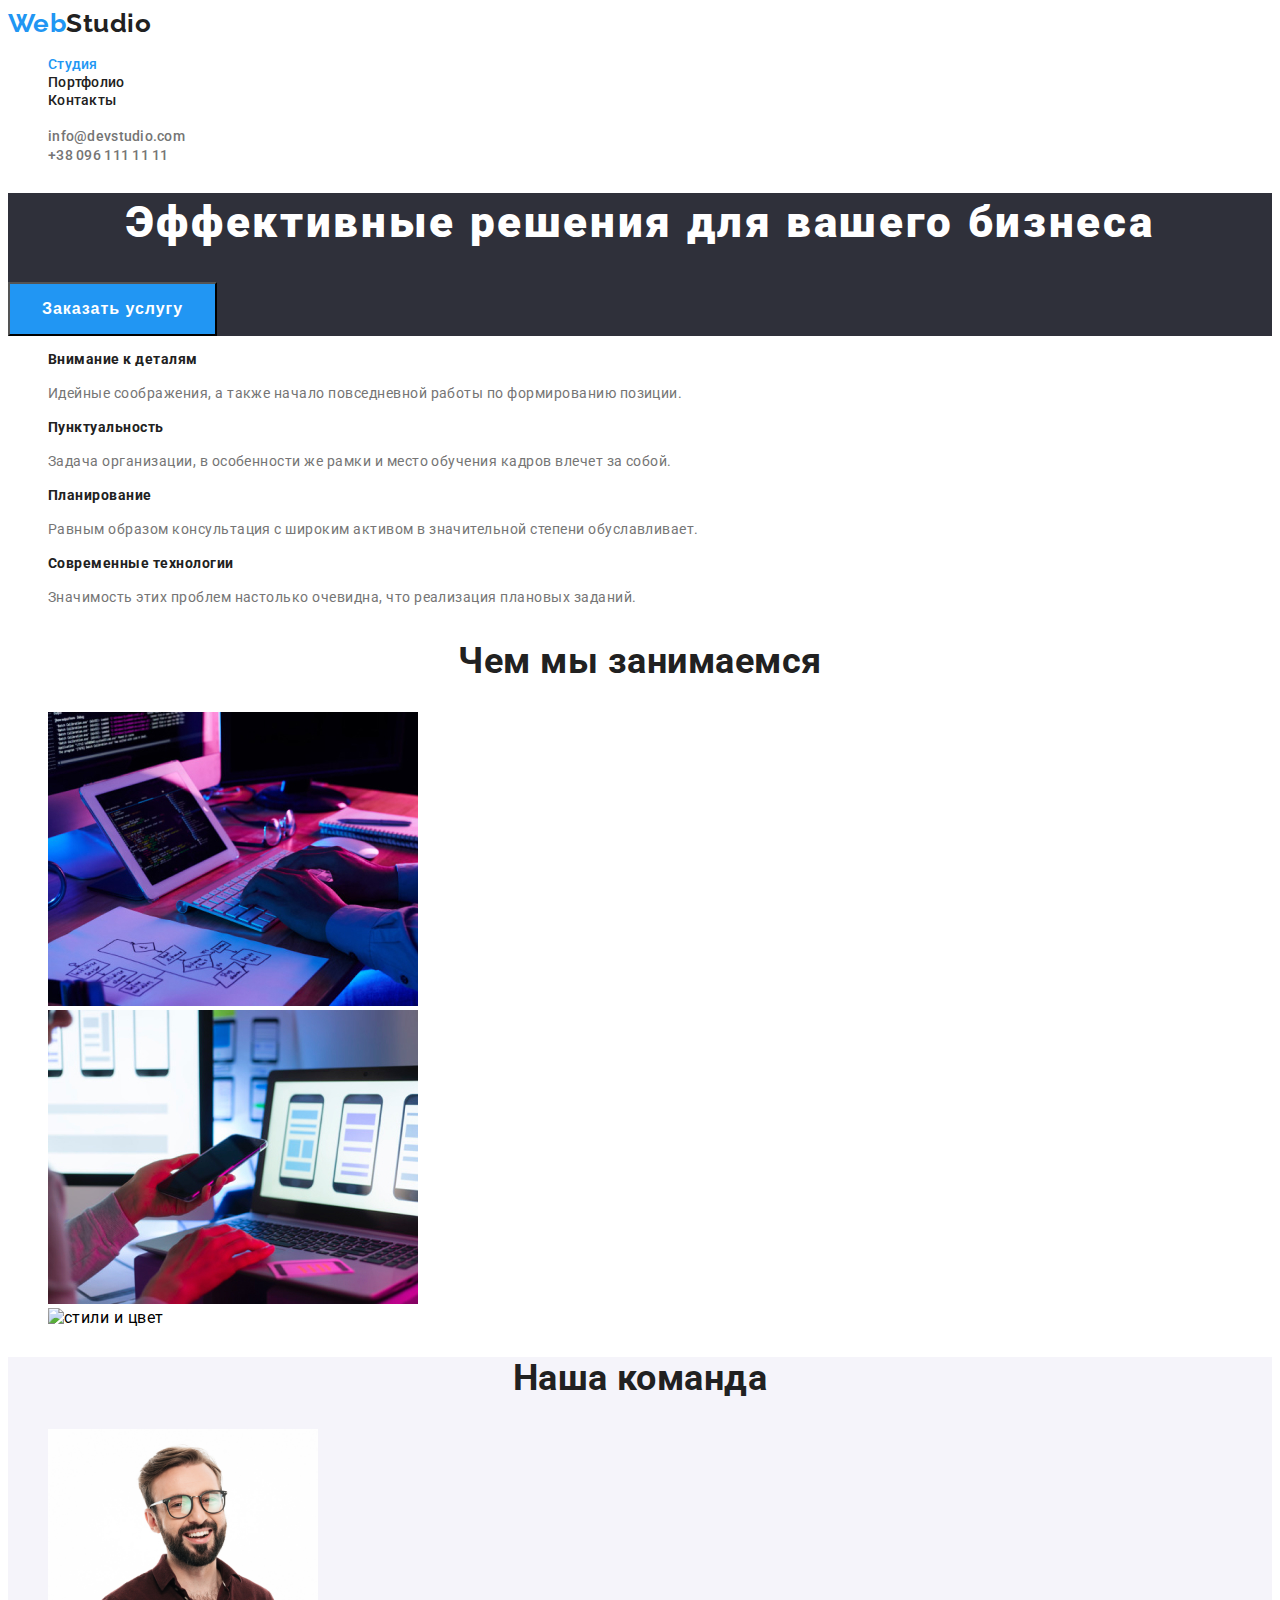
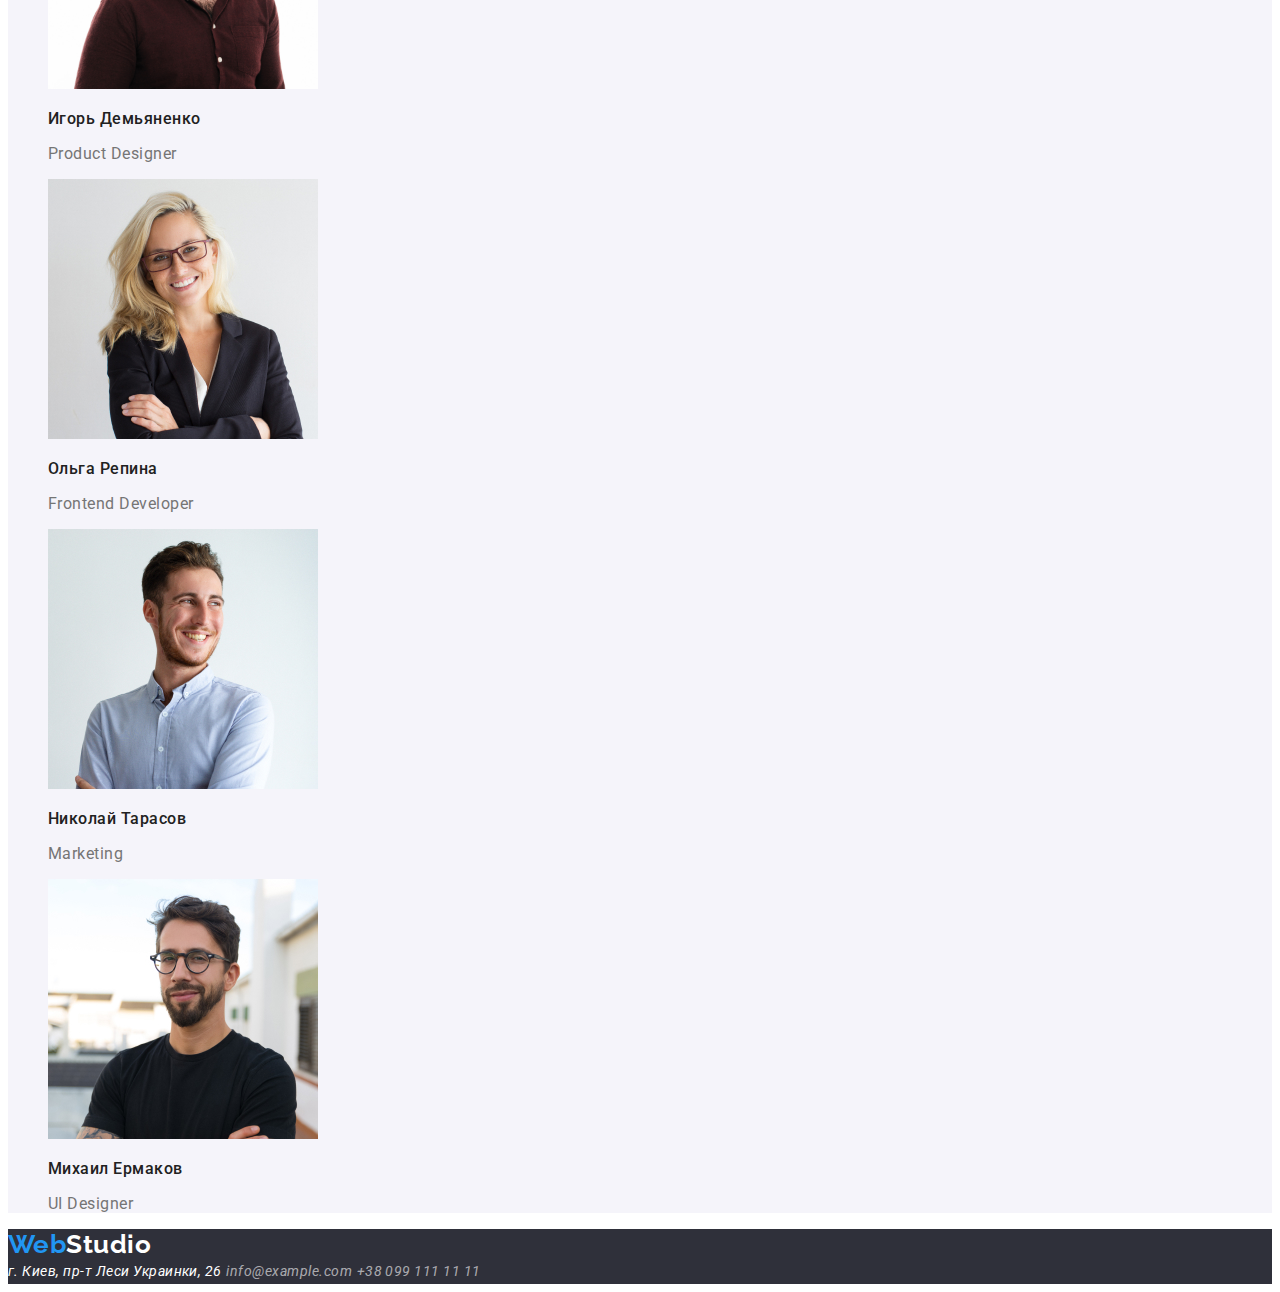
==== index.html @ 08ae2f05 "стилі CSS" ====
<!DOCTYPE html>
<html lang="en">
  <head>
    <meta charset="UTF-8" />
    <meta http-equiv="X-UA-Compatible" content="IE=edge" />
    <meta name="viewport" content="width=device-width, initial-scale=1.0" />
    <title>Document</title>

    <link
      href="https://fonts.googleapis.com/css2?family=Raleway:wght@700&family=Roboto:wght@400;500;700;900&display=swap"
      rel="stylesheet"
    />
    <link rel="stylesheet" href="./css/styles.css" />
  </head>
  <body>
    <!-- header -->
    <header>
      <nav class="header-nav">
        <a href="/" class="logo"
          ><span class="second-color-logo">Web</span>Studio
        </a>
        <ul class="site-nav list">
          <li><a href="./index.html" class="link current">Студия</a></li>
          <li>
            <a href="./portfolio.html" class="link">Портфолио</a>
          </li>

          <li><a href="./contacts.html" class="link">Контакты</a></li>
        </ul>
      </nav>

      <ul class="contacts list">
        <li><a href="/" class="contacts-list">info@devstudio.com</a></li>
        <li>
          <a href="tel:+380961111111" class="contacts-list"
            >+38 096 111 11 11</a
          >
        </li>
      </ul>
    </header>
    <!-- main -->
    <main>
      <!-- герой -->
      <section class="hero">
        <h1 class="hero-title">Эффективные решения для вашего бизнеса</h1>
        <button type="button" class="hero button">Заказать услугу</button>
      </section>

      <!-- наши плюсы -->
      <section class="section">
        <h2 class="section-title hidden-title">Наши плюсы</h2>
        <ul class="benefits list">
          <li>
            <h3 class="title">Внимание к деталям</h3>
            <p class="benefits-text">
              Идейные соображения, а также начало повседневной работы по
              формированию позиции.
            </p>
          </li>
          <li>
            <h3 class="title">Пунктуальность</h3>
            <p class="benefits-text">
              Задача организации, в особенности же рамки и место обучения кадров
              влечет за собой.
            </p>
          </li>
          <li>
            <h3 class="title">Планирование</h3>
            <p class="benefits-text">
              Равным образом консультация с широким активом в значительной
              степени обуславливает.
            </p>
          </li>
          <li>
            <h3 class="title">Современные технологии</h3>
            <p class="benefits-text">
              Значимость этих проблем настолько очевидна, что реализация
              плановых заданий.
            </p>
          </li>
        </ul>
      </section>

      <!-- род занятий  -->
      <section class="section">
        <h2 class="section-title">Чем мы занимаемся</h2>

        <ul class="list works">
          <li>
            <img
              src="./images/верстка.jpg"
              alt="верстка"
              width="370"
              height="294"
            />
          </li>
          <li>
            <img
              src="./images/мобильная-разработка.jpg"
              alt="мобильная разроботка"
              width="370"
              height="294"
            />
          </li>
          <li>
            <img
              src="./images/дизайн.jpg"
              alt="стили и цвет"
              width="370"
              height="294"
            />
          </li>
        </ul>
      </section>

      <!-- команда -->
      <section class="section team">
        <h2 class="section-title">Наша команда</h2>
        <ul class="list">
          <li>
            <img
              src="./images/img-1.jpg"
              alt="Product Designer"
              width="270"
              height="260"
            />
            <h3 class="member">Игорь Демьяненко</h3>
            <p class="specialty">Product Designer</p>
          </li>
          <li>
            <img
              src="./images/img-2.jpg"
              alt="Frontend Developer"
              width="270"
              height="260"
            />
            <h3 class="member">Ольга Репина</h3>
            <p class="specialty">Frontend Developer</p>
          </li>
          <li>
            <img
              src="./images/img-3.jpg"
              alt="Николай Тарасов"
              width="270"
              height="260"
            />
            <h3 class="member">Николай Тарасов</h3>
            <p class="specialty">Marketing</p>
          </li>
          <li>
            <img
              src="./images/img-4.jpg"
              alt="Михаил Ермаков"
              width="270"
              height="260"
            />
            <h3 class="member">Михаил Ермаков</h3>
            <p class="specialty">UI Designer</p>
          </li>
        </ul>
      </section>
    </main>
    <!-- footer -->
    <footer>
      <a href="/" class="logo"><span class="footer-logo">Web</span>Studio </a>
      <address class="adress">
        <a href="/" class="location">г. Киев, пр-т Леси Украинки, 26</a>
        <a href="email:info@example.com" class="contacts">info@example.com</a>
        <a href="tel:+380991111111" class="contacts mail">+38 099 111 11 11</a>
      </address>
    </footer>
  </body>
</html>
---- css/styles.css ----
body {
  font-family: Roboto, sans-serif;
  letter-spacing: 0.03em;
  font-weight: 400;
  background-color: #ffffff;
}

:root {
  --basic-color: #212121;
  --text-color: #757575;
  --accent-color: #2196f3;
  --hero-title-color: #ffffff;
  --button-bkg-color: #2196f3;
  --hero-bcg-color: #2f303a;
}

.list {
  list-style: none;
}

.decoration {
  text-decoration: none;
}

.hidden-title {
  display: none;
}

/* шапка */
header {
  color: var(--basic-color);
  background-color: #ffffff;

  /* display: flex;
  align-items: center;
  justify-content: space-between; */
}

/* logo */
.logo {
  color: var(--basic-color);
  font-family: Raleway;
  font-weight: 700;
  font-size: 26px;
  line-height: 1.19;

  text-decoration: none;
}

.logo:hover,
.logo:focus {
  color: gray;
}
.logo .second-color-logo {
  color: var(--accent-color);
}
.header-nav {
  font-weight: 500;
  font-size: 16px;
  line-height: 1.14;
}
/* nav */
.site-nav .link {
  color: var(--basic-color);
  font-size: 14px;
  line-height: 1.14;
  letter-spacing: 0.02em;
  text-decoration: none;
}

.site-nav .link:hover,
.site-nav .link:focus {
  color: var(--accent-color);
}
.site-nav .link.current {
  color: var(--accent-color);
}

/* header contacts */
.contacts .contacts-list {
  color: var(--text-color);
  font-weight: 500;
  font-size: 14px;
  line-height: 1.14;
  letter-spacing: 0.02em;
  text-decoration: none;
}

.contacts .contacts-list:hover,
.contacts .contacts-list:focus {
  color: var(--accent-color);
}
/* body */

.section-title {
  color: var(--basic-color);

  font-weight: 700;
  font-size: 36px;
  line-height: 1.17;
  text-align: center;
}
/* hero */
.hero {
  background-color: var(--hero-bcg-color);
}

.hero-title {
  color: var(--hero-title-color);
  font-weight: 900;
  font-size: 44px;
  line-height: 1.36;
  text-align: center;
  letter-spacing: 0.06em;
}
/* button */
.button {
  background-color: var(--button-bkg-color);
  color: var(--hero-title-color);

  padding: 10px 32px;

  font-weight: 700;
  font-size: 16px;
  line-height: 1.88;
  align-items: center;
  text-align: center;
  letter-spacing: 0.06em;

  cursor: pointer;
}
.hero.button:hover,
.hero.button:focus {
  color: gray;
}

/* benefits */

.benefits .title {
  color: var(--basic-color);
  font-size: 14px;
  font-weight: 700;
  line-height: 1.14;
}
.benefits-text {
  color: var(--text-color);

  font-size: 14px;
  line-height: 1.71;
}

/* work */

/* team */
.team {
  background-color: #f5f4fa;
}
.section .member {
  color: var(--basic-color);

  font-weight: 500;
  font-size: 16px;
  line-height: 1.19;
}
.section .specialty {
  color: var(--text-color);
  font-size: 16px;
  line-height: 1.19;
}

/* footer */
footer {
  background-color: var(--hero-bcg-color);
}
footer > .logo {
  color: var(--hero-title-color);
  font-family: "Raleway";

  font-weight: 700;
  font-size: 26px;
  line-height: 1.19;
}
.logo .footer-logo {
  color: var(--accent-color);
}

footer > .logo:hover,
footer > .logo:focus {
  color: #757575;
}

.adress .location {
  color: var(--hero-title-color);
  font-weight: 400;
  font-size: 14px;
  line-height: 1.71;
  text-decoration: none;
}
.adress .location:hover,
.adress .location:focus {
  color: var(--accent-color);
}
.adress .contacts {
  font-size: 14px;
  line-height: 1.71;
  text-decoration: none;

  color: rgba(255, 255, 255, 0.6);
}

.adress .contacts:hover,
.adress .contacts:focus {
  color: var(--accent-color);
}

/* Portfolio */

/* button */
.filtr.button {
  color: var(--basic-color);
  background: #f5f4fa;
  font-family: Roboto, sans-serif;
  font-weight: 500;
  font-size: 16px;
  line-height: 1.62;
  text-align: center;
  letter-spacing: 0.03em;
}

.filtr.button:hover,
.filtr.button:focus {
  color: var(--hero-title-color);
  background-color: var(--button-bkg-color);
}
.projects .title {
  color: var(--basic-color);
  font-weight: bold;
  font-size: 18px;
  line-height: 2;

  letter-spacing: 0.06em;
}

.projects .text {
  color: var(--text-color);
  font-size: 16px;
  line-height: 1.88;
}
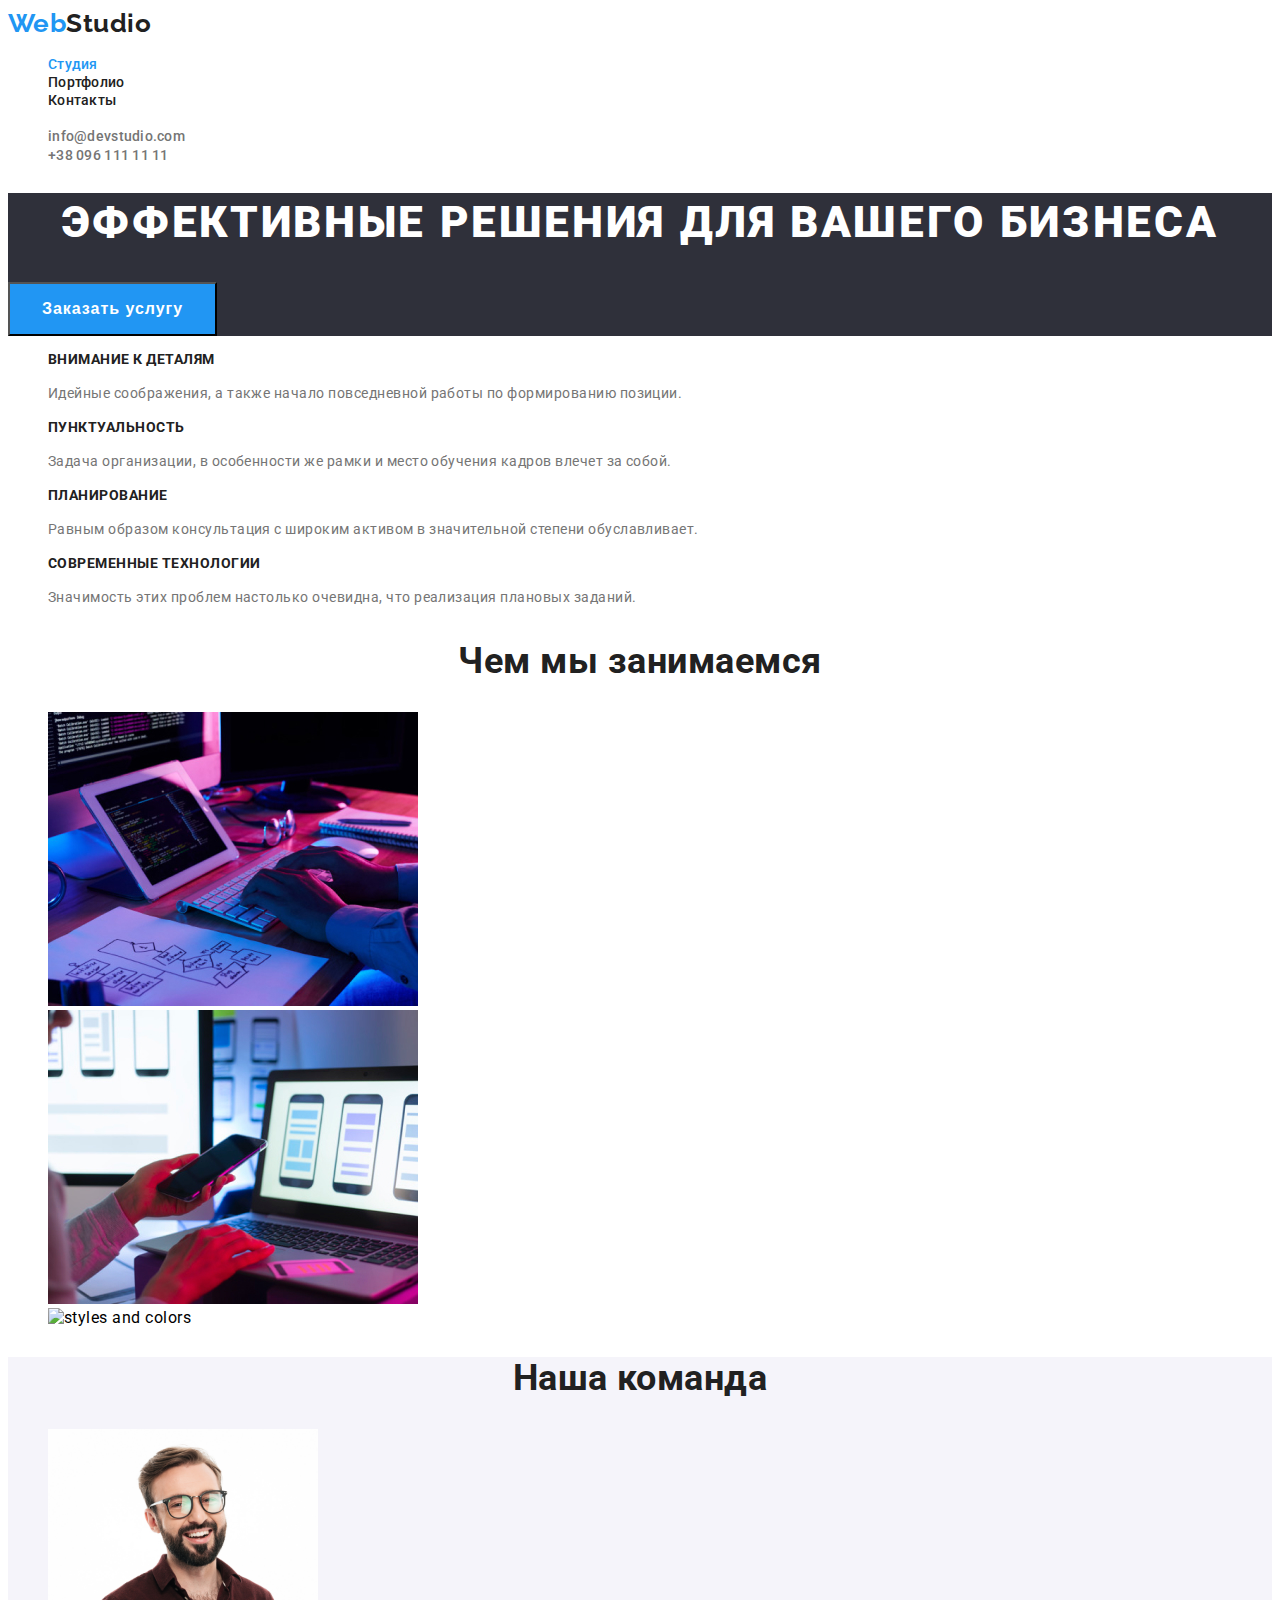
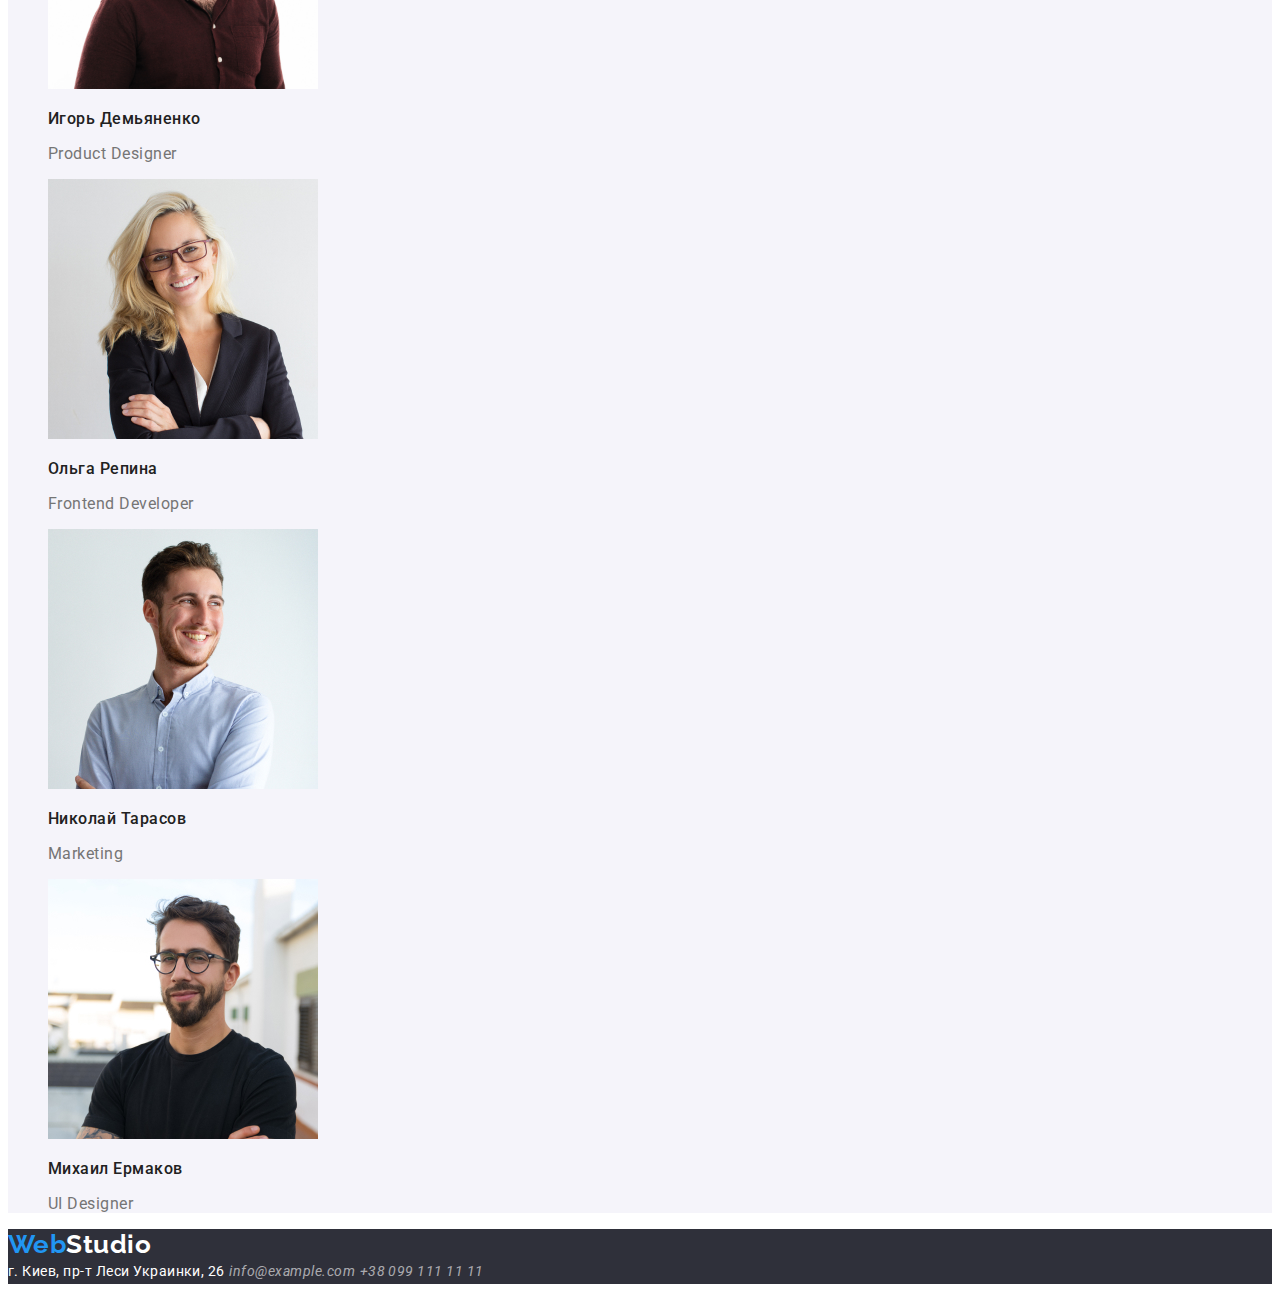
==== commit a21c1029: "виправив дз" ====
--- a/index.html
+++ b/index.html
@@ -30,7 +30,11 @@
       </nav>
 
       <ul class="contacts list">
-        <li><a href="/" class="contacts-list">info@devstudio.com</a></li>
+        <li>
+          <a href="mailto:info@devstudio.com" class="contacts-list"
+            >info@devstudio.com</a
+          >
+        </li>
         <li>
           <a href="tel:+380961111111" class="contacts-list"
             >+38 096 111 11 11</a
@@ -89,7 +93,7 @@
           <li>
             <img
               src="./images/верстка.jpg"
-              alt="верстка"
+              alt="site development"
               width="370"
               height="294"
             />
@@ -97,7 +101,7 @@
           <li>
             <img
               src="./images/мобильная-разработка.jpg"
-              alt="мобильная разроботка"
+              alt="mobile development"
               width="370"
               height="294"
             />
@@ -105,7 +109,7 @@
           <li>
             <img
               src="./images/дизайн.jpg"
-              alt="стили и цвет"
+              alt="styles and colors"
               width="370"
               height="294"
             />
@@ -140,7 +144,7 @@
           <li>
             <img
               src="./images/img-3.jpg"
-              alt="Николай Тарасов"
+              alt="Marketing"
               width="270"
               height="260"
             />
@@ -150,7 +154,7 @@
           <li>
             <img
               src="./images/img-4.jpg"
-              alt="Михаил Ермаков"
+              alt="UI Designer"
               width="270"
               height="260"
             />
@@ -163,9 +167,9 @@
     <!-- footer -->
     <footer>
       <a href="/" class="logo"><span class="footer-logo">Web</span>Studio </a>
-      <address class="adress">
+      <address class="address">
         <a href="/" class="location">г. Киев, пр-т Леси Украинки, 26</a>
-        <a href="email:info@example.com" class="contacts">info@example.com</a>
+        <a href="emailto:info@example.com" class="contacts">info@example.com</a>
         <a href="tel:+380991111111" class="contacts mail">+38 099 111 11 11</a>
       </address>
     </footer>
--- a/css/styles.css
+++ b/css/styles.css
@@ -1,8 +1,6 @@
 body {
   font-family: Roboto, sans-serif;
   letter-spacing: 0.03em;
-  font-weight: 400;
-  background-color: #ffffff;
 }
 
 :root {
@@ -47,10 +45,6 @@
   text-decoration: none;
 }
 
-.logo:hover,
-.logo:focus {
-  color: gray;
-}
 .logo .second-color-logo {
   color: var(--accent-color);
 }
@@ -94,7 +88,6 @@
 
 .section-title {
   color: var(--basic-color);
-
   font-weight: 700;
   font-size: 36px;
   line-height: 1.17;
@@ -106,6 +99,7 @@
 }
 
 .hero-title {
+  text-transform: uppercase;
   color: var(--hero-title-color);
   font-weight: 900;
   font-size: 44px;
@@ -117,9 +111,7 @@
 .button {
   background-color: var(--button-bkg-color);
   color: var(--hero-title-color);
-
   padding: 10px 32px;
-
   font-weight: 700;
   font-size: 16px;
   line-height: 1.88;
@@ -137,6 +129,7 @@
 /* benefits */
 
 .benefits .title {
+  text-transform: uppercase;
   color: var(--basic-color);
   font-size: 14px;
   font-weight: 700;
@@ -184,23 +177,19 @@
   color: var(--accent-color);
 }
 
-footer > .logo:hover,
-footer > .logo:focus {
-  color: #757575;
-}
-
-.adress .location {
+.address .location {
   color: var(--hero-title-color);
   font-weight: 400;
   font-size: 14px;
   line-height: 1.71;
   text-decoration: none;
-}
-.adress .location:hover,
-.adress .location:focus {
-  color: var(--accent-color);
-}
-.adress .contacts {
+  font-style: normal;
+}
+.address .location:hover,
+.address .location:focus {
+  color: var(--accent-color);
+}
+.address .contacts {
   font-size: 14px;
   line-height: 1.71;
   text-decoration: none;
@@ -208,15 +197,18 @@
   color: rgba(255, 255, 255, 0.6);
 }
 
-.adress .contacts:hover,
-.adress .contacts:focus {
+.address .contacts:hover,
+.address .contacts:focus {
   color: var(--accent-color);
 }
 
 /* Portfolio */
 
 /* button */
-.filtr.button {
+.filter-list {
+  list-style-type: none;
+}
+.filter.menu {
   color: var(--basic-color);
   background: #f5f4fa;
   font-family: Roboto, sans-serif;
@@ -225,10 +217,12 @@
   line-height: 1.62;
   text-align: center;
   letter-spacing: 0.03em;
-}
-
-.filtr.button:hover,
-.filtr.button:focus {
+  padding: 6px 22px;
+  cursor: pointer;
+}
+
+.filter.menu:hover,
+.filter.menu:focus {
   color: var(--hero-title-color);
   background-color: var(--button-bkg-color);
 }
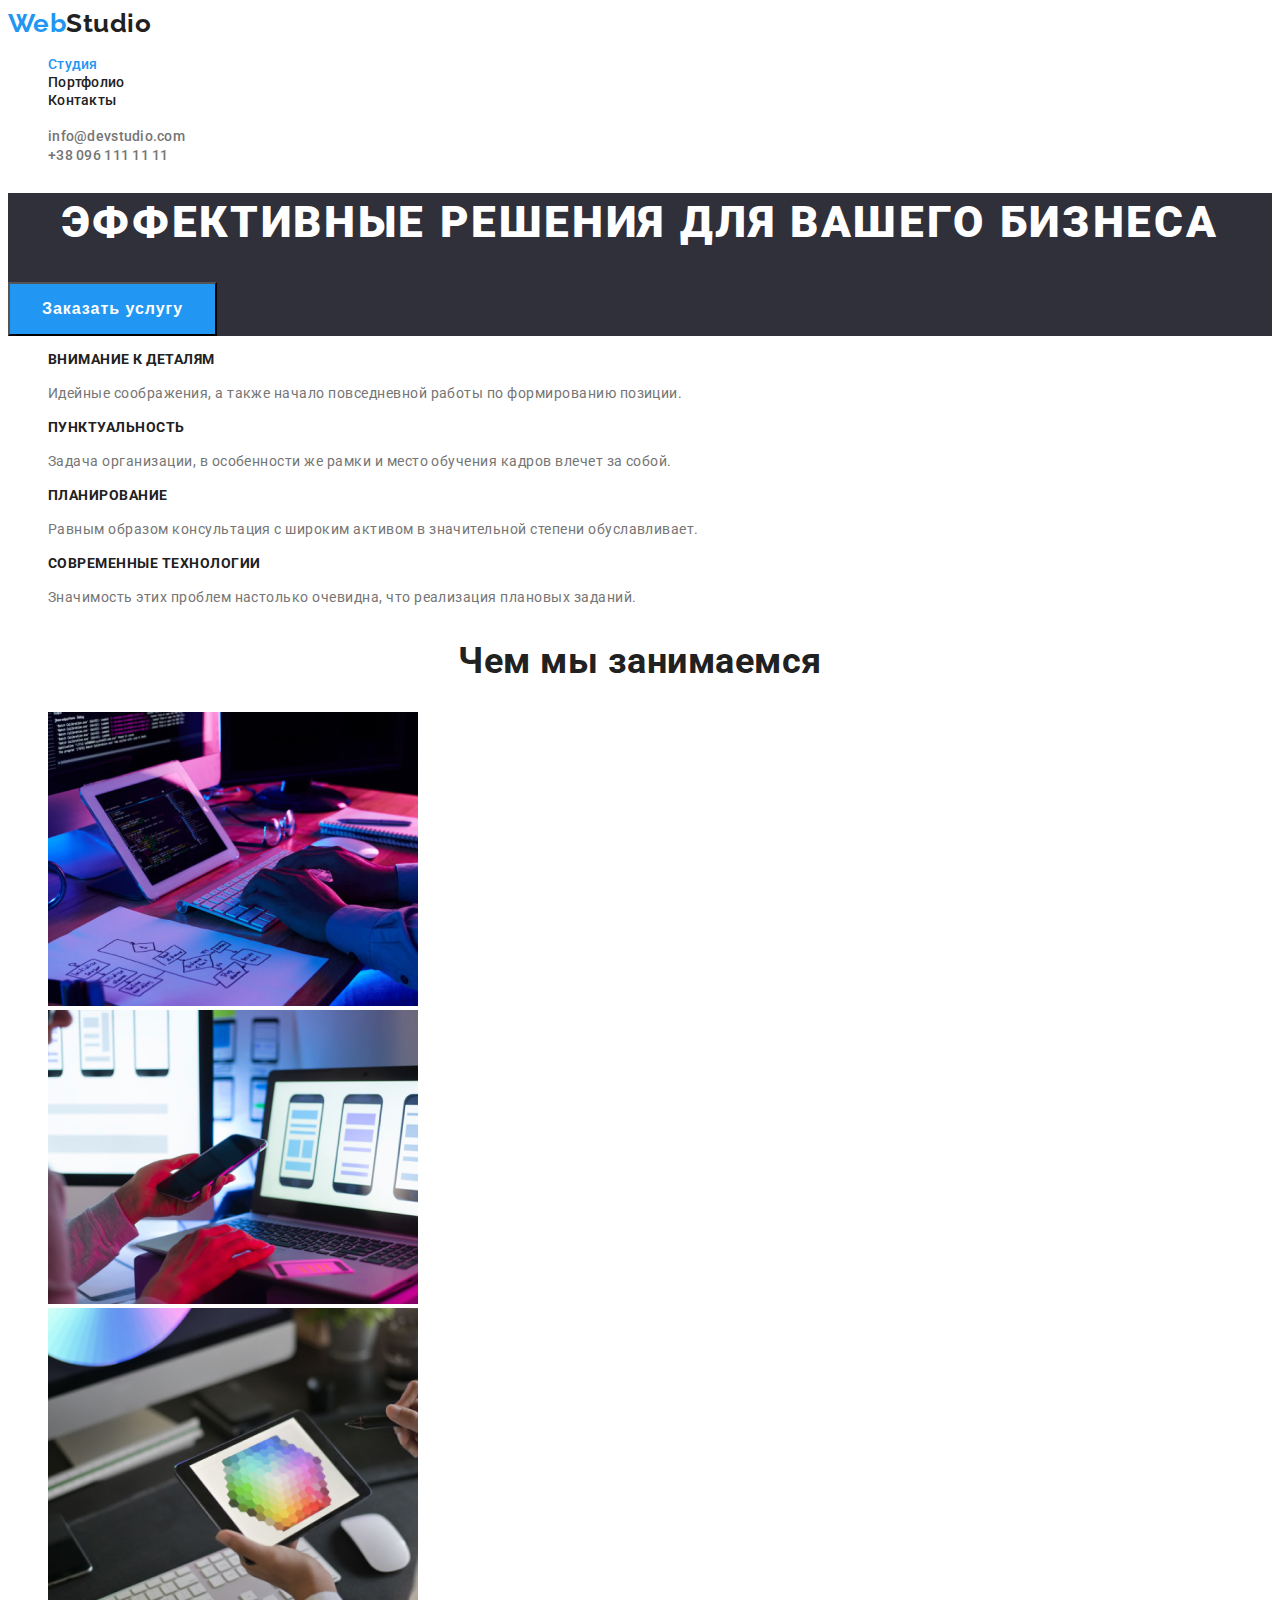
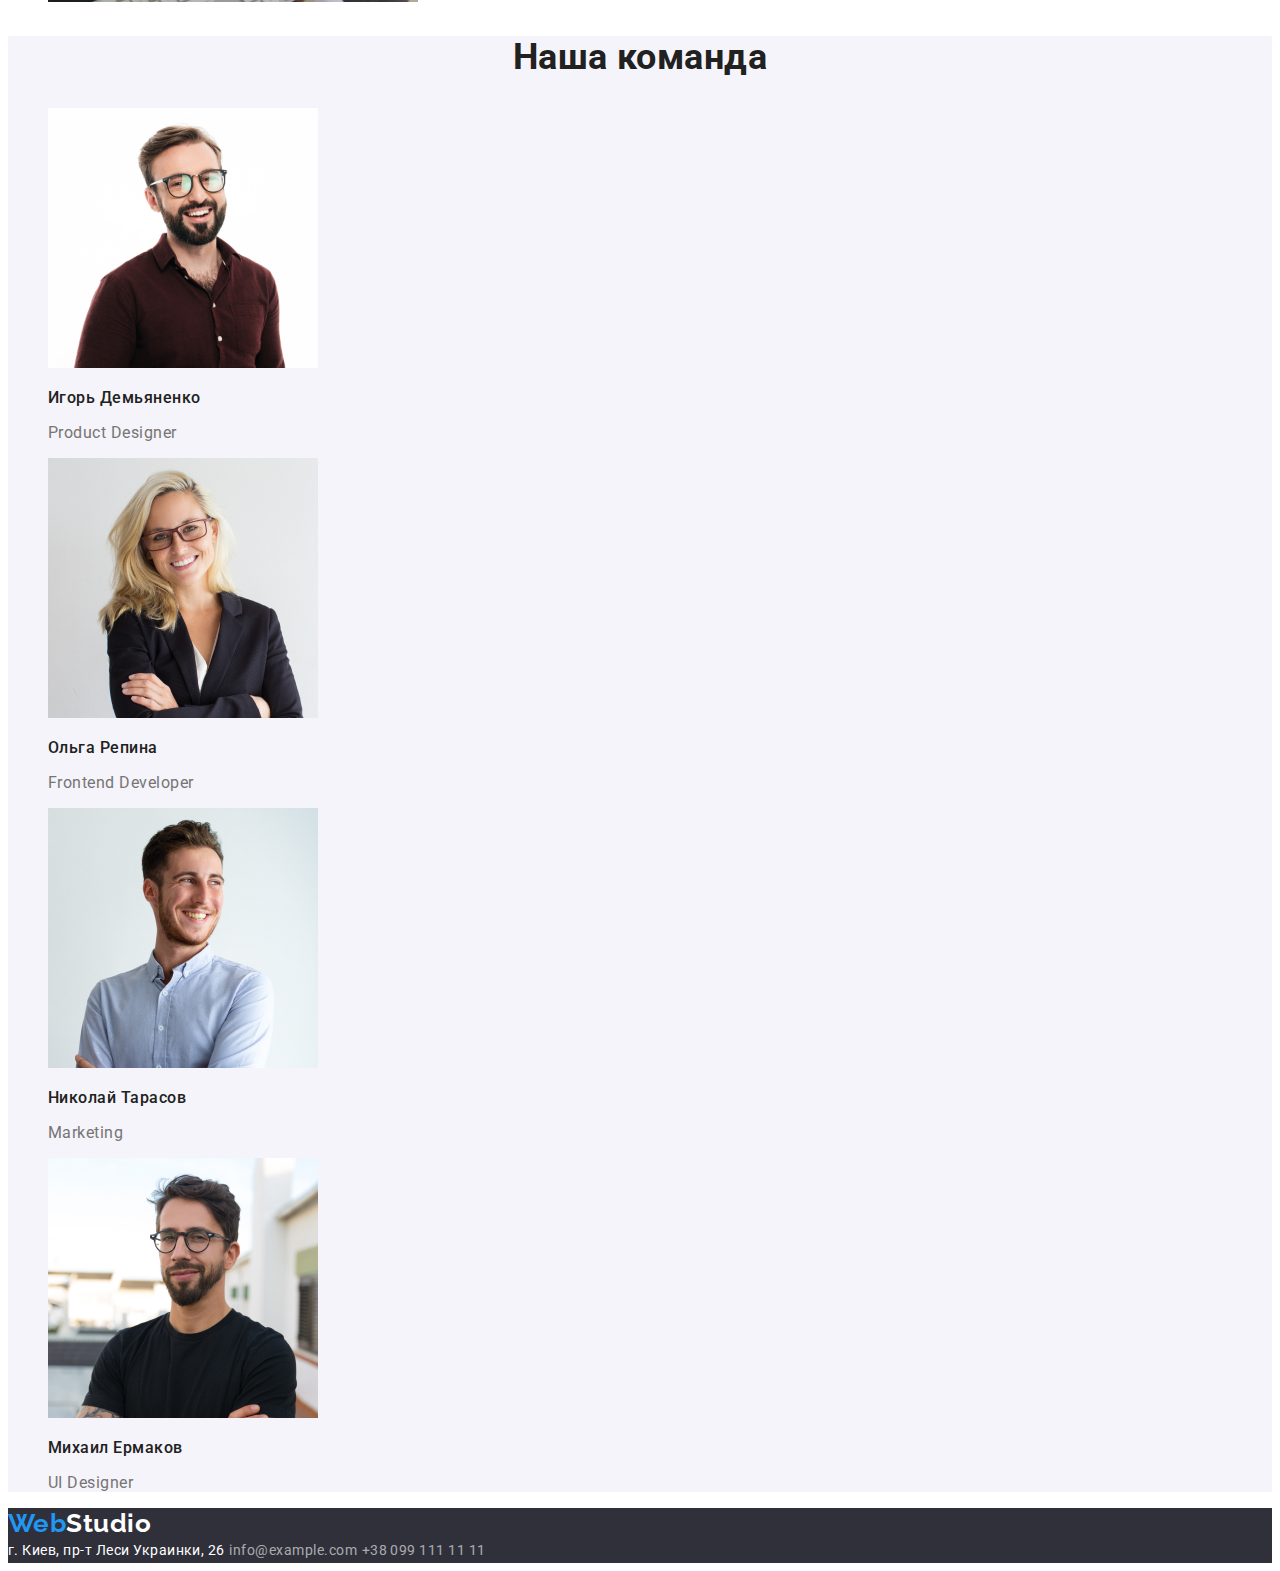
==== commit 8ce98ec3: "." ====
--- a/index.html
+++ b/index.html
@@ -92,7 +92,7 @@
         <ul class="list works">
           <li>
             <img
-              src="./images/верстка.jpg"
+              src="./images/site-development.jpg"
               alt="site development"
               width="370"
               height="294"
@@ -100,7 +100,7 @@
           </li>
           <li>
             <img
-              src="./images/мобильная-разработка.jpg"
+              src="./images/mobile-development.jpg"
               alt="mobile development"
               width="370"
               height="294"
@@ -108,7 +108,7 @@
           </li>
           <li>
             <img
-              src="./images/дизайн.jpg"
+              src="./images/styles-and-colors.jpg"
               alt="styles and colors"
               width="370"
               height="294"
--- a/css/styles.css
+++ b/css/styles.css
@@ -123,7 +123,6 @@
 }
 .hero.button:hover,
 .hero.button:focus {
-  color: gray;
 }
 
 /* benefits */
@@ -193,7 +192,7 @@
   font-size: 14px;
   line-height: 1.71;
   text-decoration: none;
-
+  font-style: normal;
   color: rgba(255, 255, 255, 0.6);
 }
 
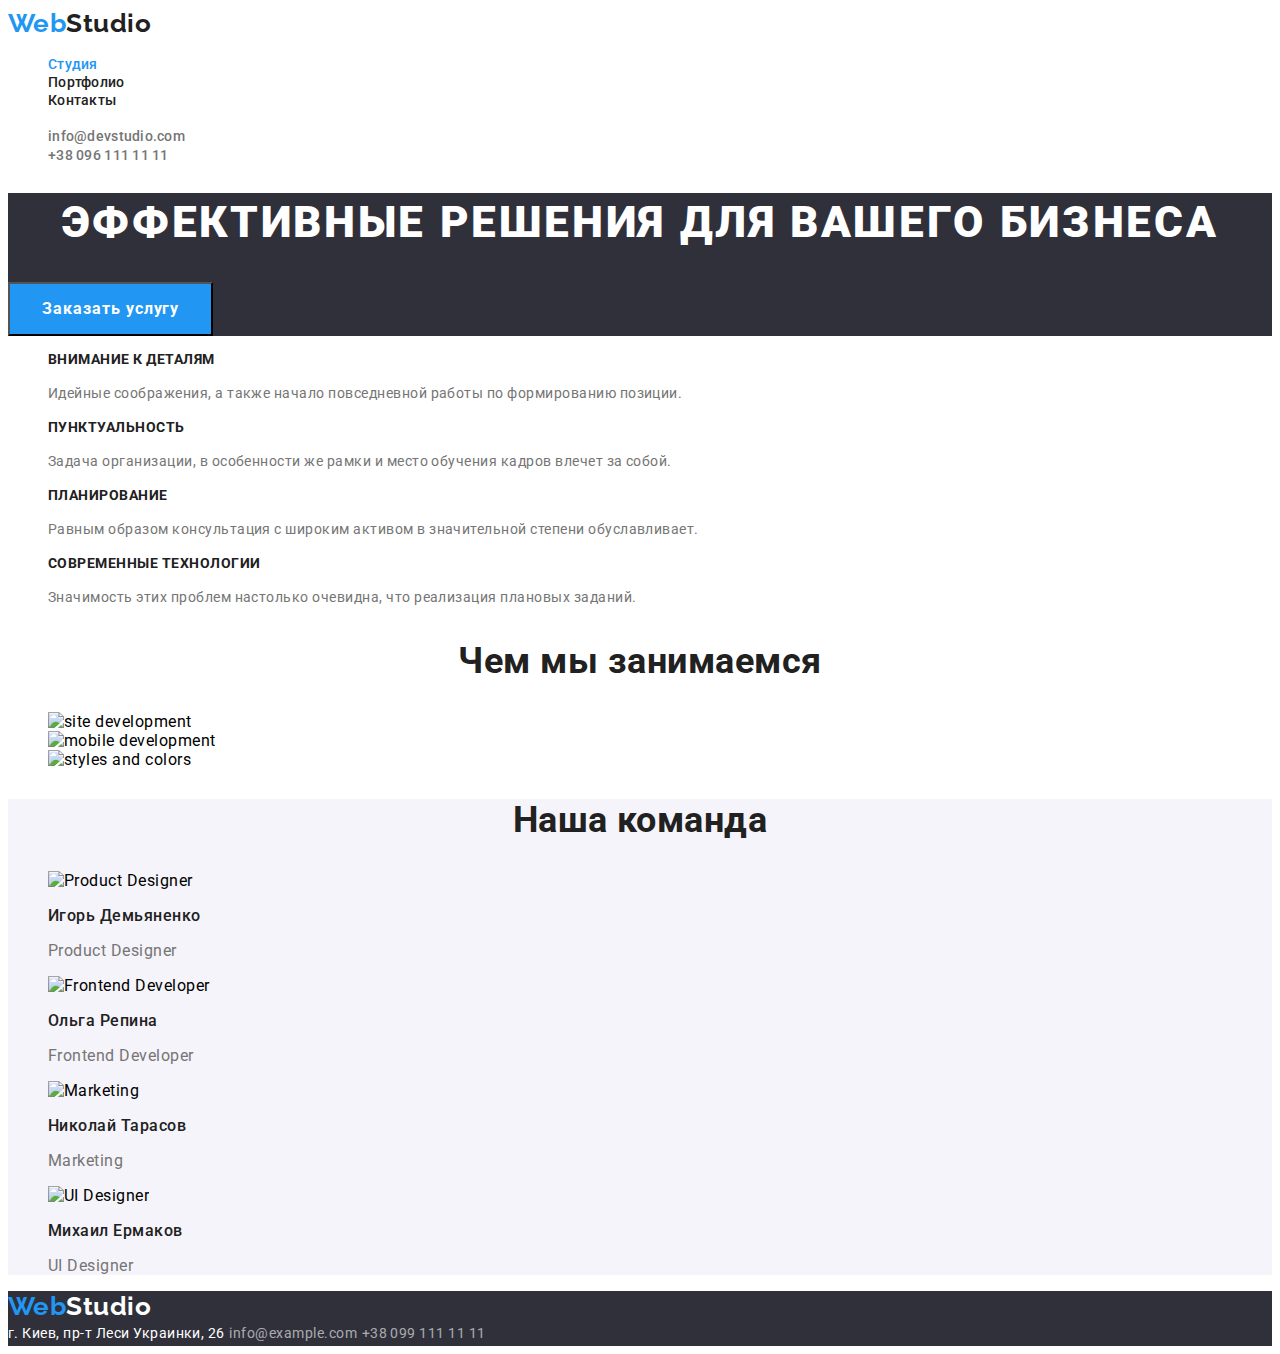
==== commit d064be2d: "corrected mistakes" ====
--- a/index.html
+++ b/index.html
@@ -92,7 +92,7 @@
         <ul class="list works">
           <li>
             <img
-              src="./images/site-development.jpg"
+              src="./images/studio/works/site-development.jpg"
               alt="site development"
               width="370"
               height="294"
@@ -100,7 +100,7 @@
           </li>
           <li>
             <img
-              src="./images/mobile-development.jpg"
+              src="./images/studio/works/mobile-development.jpg"
               alt="mobile development"
               width="370"
               height="294"
@@ -108,7 +108,7 @@
           </li>
           <li>
             <img
-              src="./images/styles-and-colors.jpg"
+              src="./images/studio/works/styles-and-colors.jpg"
               alt="styles and colors"
               width="370"
               height="294"
@@ -123,7 +123,7 @@
         <ul class="list">
           <li>
             <img
-              src="./images/img-1.jpg"
+              src="./images/studio/team/img-1.jpg"
               alt="Product Designer"
               width="270"
               height="260"
@@ -133,7 +133,7 @@
           </li>
           <li>
             <img
-              src="./images/img-2.jpg"
+              src="./images/studio/team/img-2.jpg"
               alt="Frontend Developer"
               width="270"
               height="260"
@@ -143,7 +143,7 @@
           </li>
           <li>
             <img
-              src="./images/img-3.jpg"
+              src="./images/studio/team/img-3.jpg"
               alt="Marketing"
               width="270"
               height="260"
@@ -153,7 +153,7 @@
           </li>
           <li>
             <img
-              src="./images/img-4.jpg"
+              src="./images/studio/team/img-4.jpg"
               alt="UI Designer"
               width="270"
               height="260"
--- a/css/styles.css
+++ b/css/styles.css
@@ -109,6 +109,7 @@
 }
 /* button */
 .button {
+  font-family: Roboto;
   background-color: var(--button-bkg-color);
   color: var(--hero-title-color);
   padding: 10px 32px;
@@ -210,7 +211,7 @@
 .filter.menu {
   color: var(--basic-color);
   background: #f5f4fa;
-  font-family: Roboto, sans-serif;
+
   font-weight: 500;
   font-size: 16px;
   line-height: 1.62;
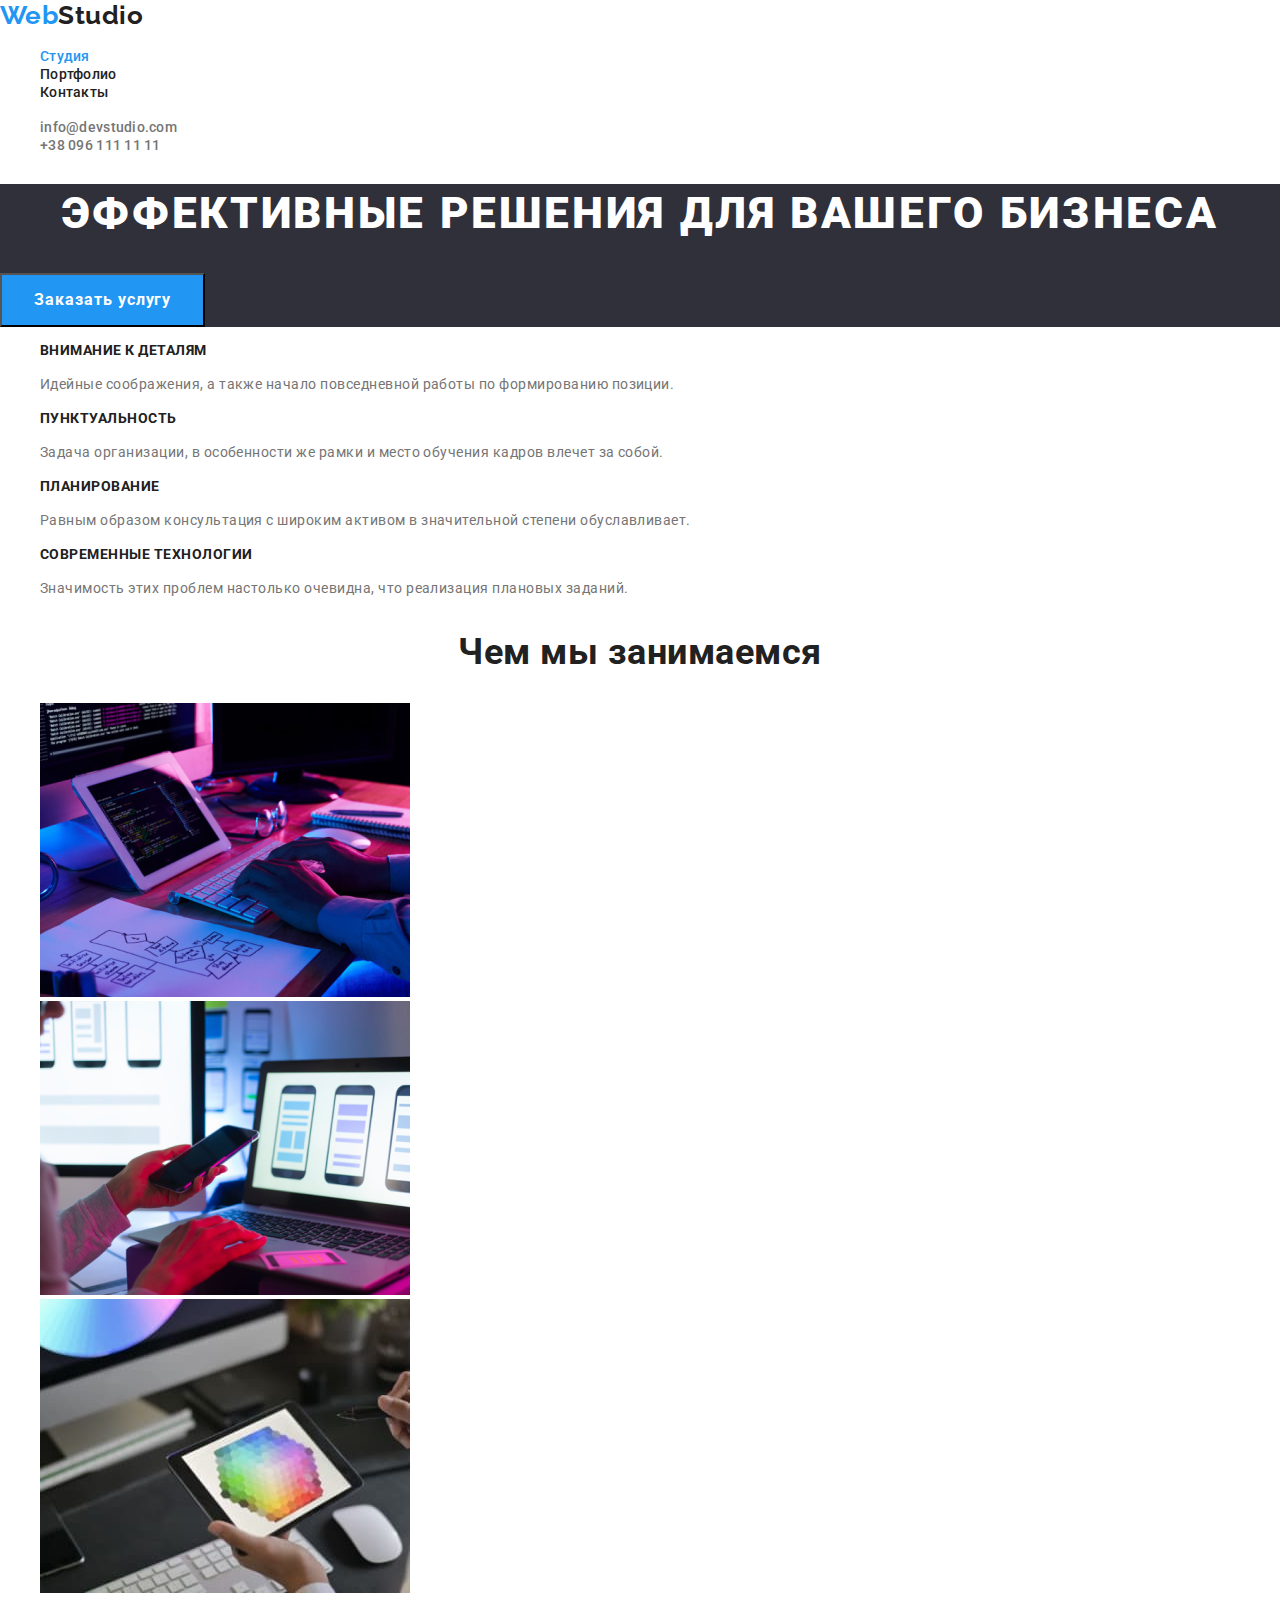
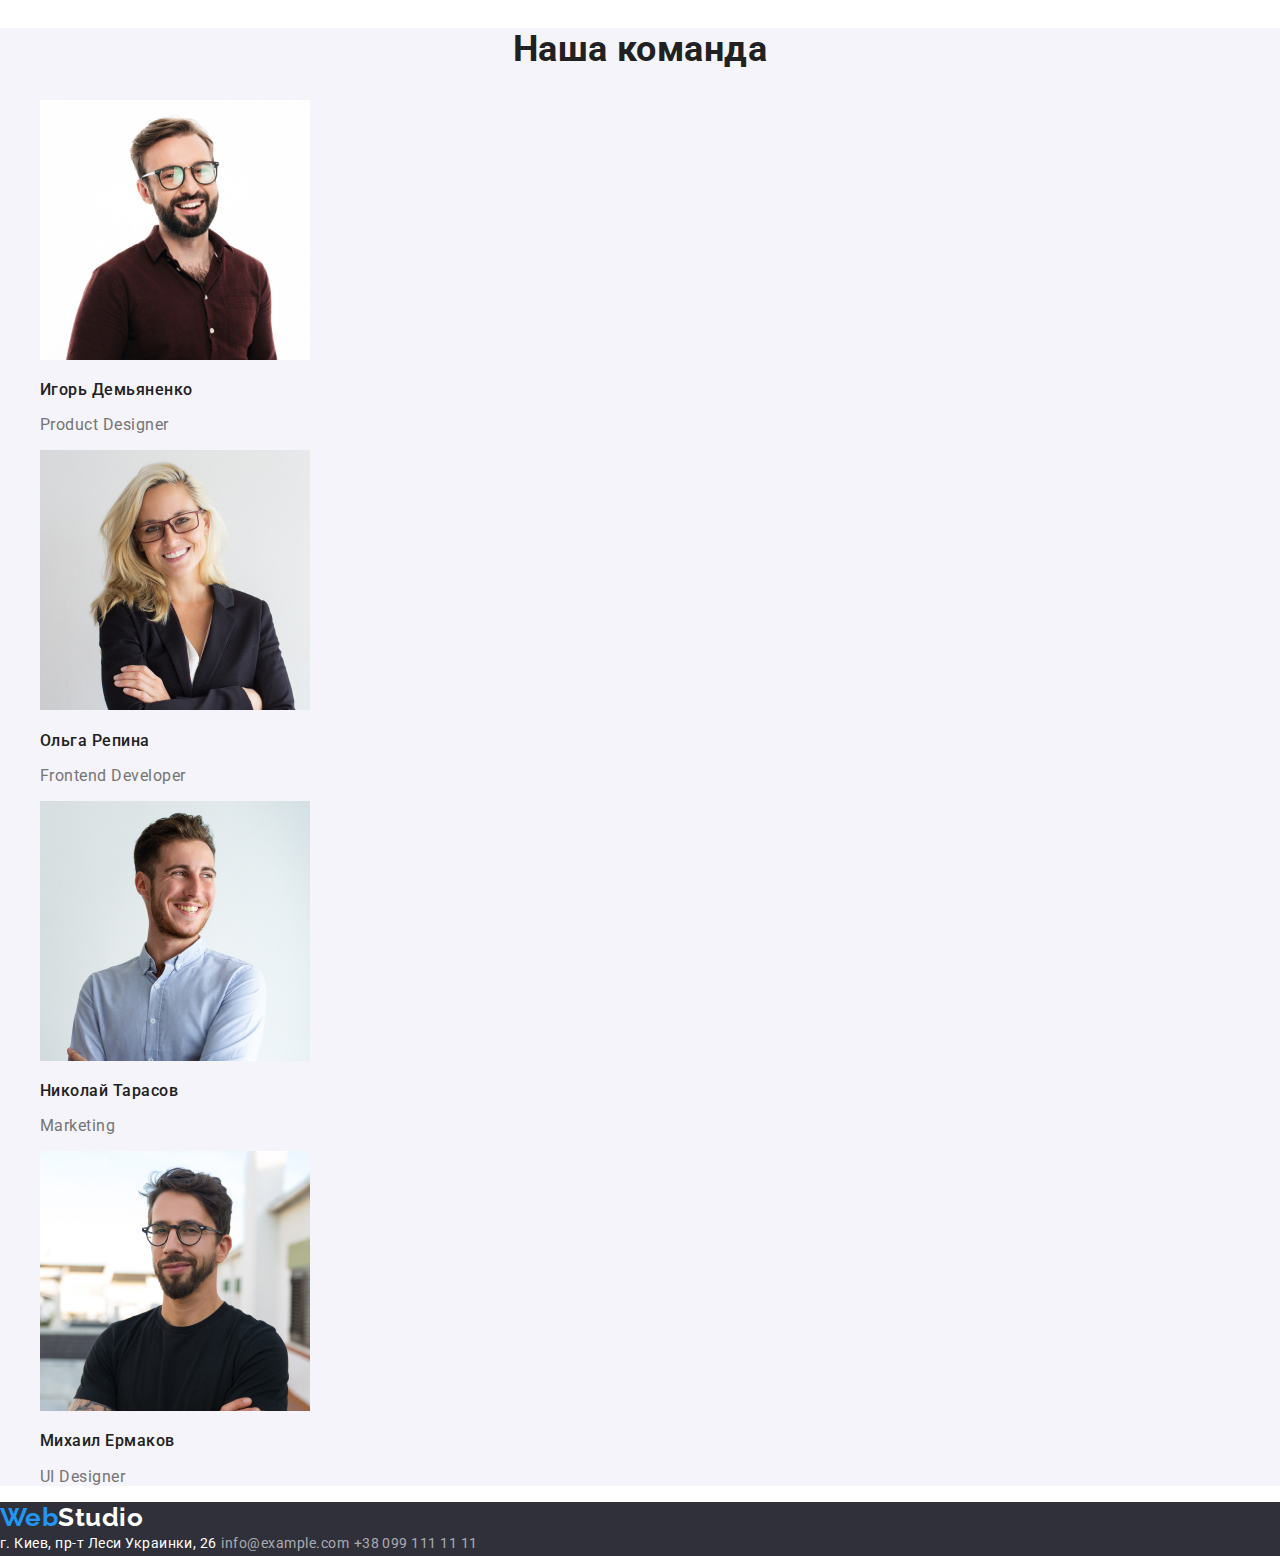
==== commit efe4411f: "correct way img" ====
--- a/index.html
+++ b/index.html
@@ -10,6 +10,7 @@
       href="https://fonts.googleapis.com/css2?family=Raleway:wght@700&family=Roboto:wght@400;500;700;900&display=swap"
       rel="stylesheet"
     />
+    <link rel="stylesheet" href="https://cdnjs.cloudflare.com/ajax/libs/modern-normalize/1.1.0/modern-normalize.min.css">
     <link rel="stylesheet" href="./css/styles.css" />
   </head>
   <body>
@@ -92,7 +93,7 @@
         <ul class="list works">
           <li>
             <img
-              src="./images/studio/works/site-development.jpg"
+              src="./images/studio.images/works/site-development.jpg"
               alt="site development"
               width="370"
               height="294"
@@ -100,7 +101,7 @@
           </li>
           <li>
             <img
-              src="./images/studio/works/mobile-development.jpg"
+              src="./images/studio.images/works/mobile-development.jpg"
               alt="mobile development"
               width="370"
               height="294"
@@ -108,7 +109,7 @@
           </li>
           <li>
             <img
-              src="./images/studio/works/styles-and-colors.jpg"
+              src="./images/studio.images/works/styles-and-colors.jpg"
               alt="styles and colors"
               width="370"
               height="294"
@@ -123,7 +124,7 @@
         <ul class="list">
           <li>
             <img
-              src="./images/studio/team/img-1.jpg"
+              src="./images/studio.images/team/img-1.jpg"
               alt="Product Designer"
               width="270"
               height="260"
@@ -133,7 +134,7 @@
           </li>
           <li>
             <img
-              src="./images/studio/team/img-2.jpg"
+              src="./images/studio.images/team/img-2.jpg"
               alt="Frontend Developer"
               width="270"
               height="260"
@@ -143,7 +144,7 @@
           </li>
           <li>
             <img
-              src="./images/studio/team/img-3.jpg"
+              src="./images/studio.images/team/img-3.jpg"
               alt="Marketing"
               width="270"
               height="260"
@@ -153,7 +154,7 @@
           </li>
           <li>
             <img
-              src="./images/studio/team/img-4.jpg"
+              src="./images/studio.images/team/img-4.jpg"
               alt="UI Designer"
               width="270"
               height="260"
--- a/css/styles.css
+++ b/css/styles.css
@@ -109,7 +109,7 @@
 }
 /* button */
 .button {
-  font-family: Roboto;
+  font-family: Roboto,sans-serif;
   background-color: var(--button-bkg-color);
   color: var(--hero-title-color);
   padding: 10px 32px;
@@ -209,6 +209,7 @@
   list-style-type: none;
 }
 .filter.menu {
+  font-family: Roboto,sans-serif;
   color: var(--basic-color);
   background: #f5f4fa;
 
